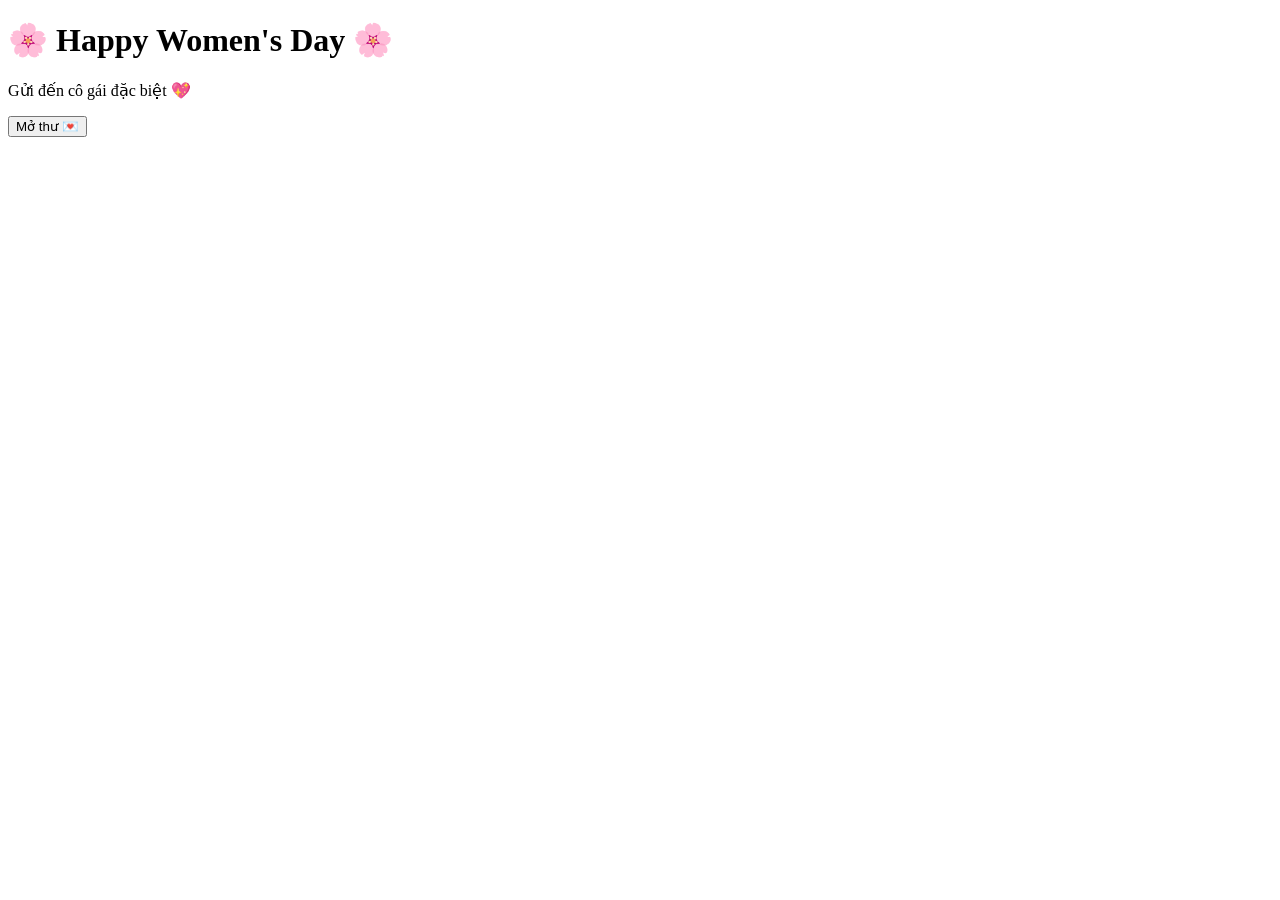
==== index.html @ 59f07555 "Update and rename Untitled-1.html to index.html" ====
<!DOCTYPE html>
<html lang="vi">

<head>
<meta charset="UTF-8">
<title>Happy 8/3</title>
<link rel="stylesheet" href="css/style.css">
</head>

<body>

<div class="container">

<h1>🌸 Happy Women's Day 🌸</h1>

<p>Gửi đến cô gái đặc biệt 💖</p>

<button onclick="openLetter()">Mở thư 💌</button>

</div>

<div id="hearts"></div>

<script src="js/script.js"></script>

</body>
</html>
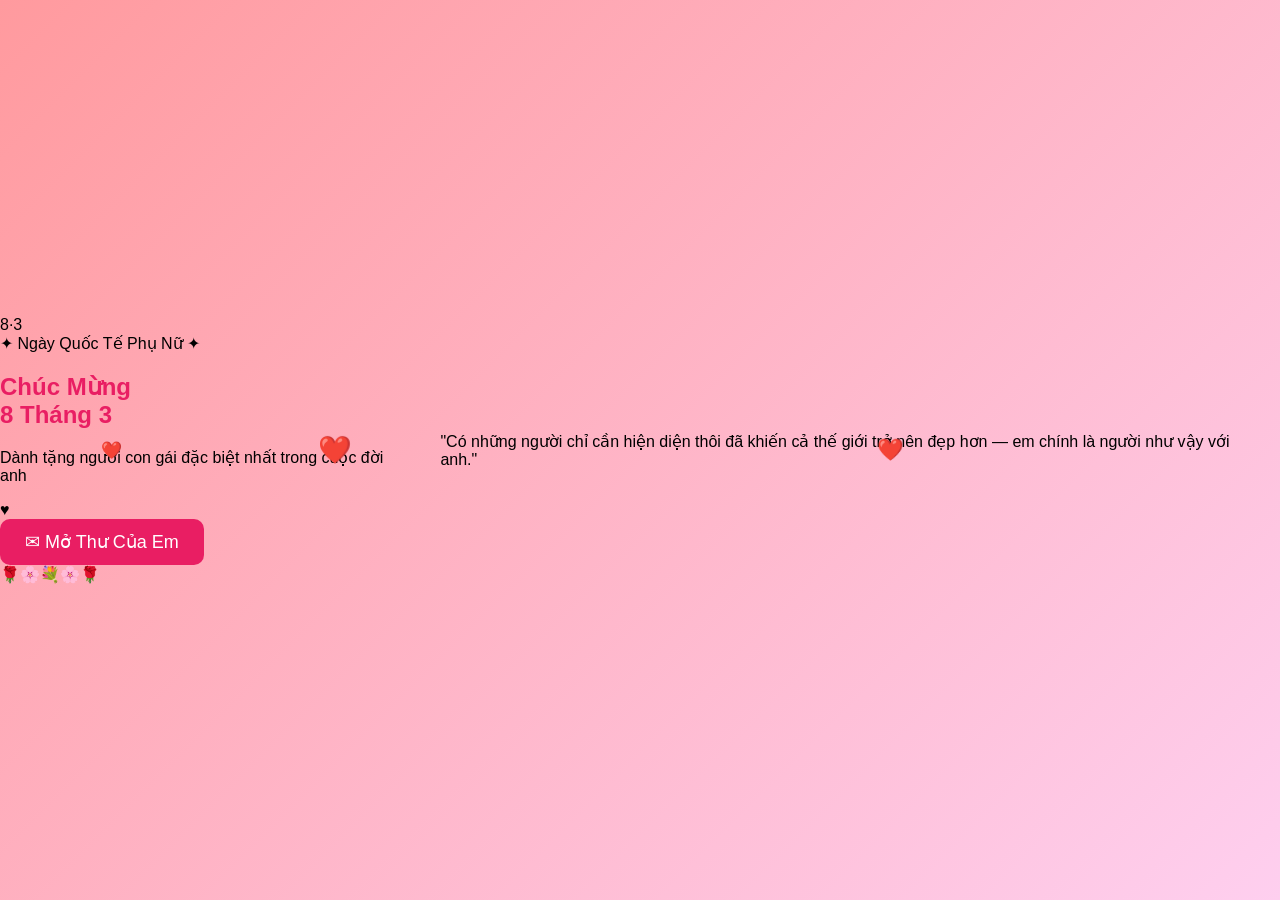
==== commit d60ff37c: "Revamp index.html for International Women's Day" ====
--- a/index.html
+++ b/index.html
@@ -1,27 +1,44 @@
 <!DOCTYPE html>
 <html lang="vi">
+<head>
+  <meta charset="UTF-8" />
+  <meta name="viewport" content="width=device-width, initial-scale=1.0" />
+  <title>Chúc Mừng 8/3 💕</title>
+  <link rel="stylesheet" href="style.css" />
+  <link href="https://fonts.googleapis.com/css2?family=Playfair+Display:ital,wght@0,400;0,700;1,400;1,600&family=Cormorant+Garamond:ital,wght@0,300;0,400;1,300;1,400&family=Dancing+Script:wght@400;700&display=swap" rel="stylesheet">
+</head>
+<body>
+  <div class="cursor" id="cursor"></div>
+  <div class="cursor-trail" id="cursorTrail"></div>
+  <div class="bg-glow"></div>
+  <div class="petals-container" id="petals"></div>
+  <div class="stars" id="stars"></div>
 
-<head>
-<meta charset="UTF-8">
-<title>Happy 8/3</title>
-<link rel="stylesheet" href="css/style.css">
-</head>
+  <section class="hero">
+    <div class="date-badge">8·3</div>
+    <div class="tag">✦ Ngày Quốc Tế Phụ Nữ ✦</div>
+    <h1 class="main-title">Chúc Mừng<br/><span>8 Tháng 3</span></h1>
+    <p class="subtitle">Dành tặng người con gái đặc biệt nhất trong cuộc đời anh</p>
+    <div class="heart-divider"><span class="heart-icon">♥</span></div>
+    <div class="envelope-wrapper">
+      <button class="open-btn" id="openLetterBtn">✉ Mở Thư Của Em</button>
+    </div>
+    <div class="flowers">
+      <span>🌹</span><span>🌸</span><span>💐</span><span>🌸</span><span>🌹</span>
+    </div>
+  </section>
 
-<body>
+  <section class="quote-section">
+    <blockquote class="quote-text">
+      "Có những người chỉ cần hiện diện thôi đã khiến cả thế giới trở nên đẹp hơn — em chính là người như vậy với anh."
+    </blockquote>
+  </section>
 
-<div class="container">
-
-<h1>🌸 Happy Women's Day 🌸</h1>
-
-<p>Gửi đến cô gái đặc biệt 💖</p>
-
-<button onclick="openLetter()">Mở thư 💌</button>
-
-</div>
-
-<div id="hearts"></div>
-
-<script src="js/script.js"></script>
+  <script src="script.js"></script>
+</body>
+</html>
 
 </body>
 </html>
+
+
--- a/style.css
+++ b/style.css
@@ -0,0 +1,54 @@
+body{
+margin:0;
+height:100vh;
+display:flex;
+justify-content:center;
+align-items:center;
+font-family:Arial;
+background:linear-gradient(135deg,#ff9a9e,#fecfef);
+overflow:hidden;
+}
+
+.container{
+background:white;
+padding:40px;
+border-radius:20px;
+text-align:center;
+box-shadow:0 10px 30px rgba(0,0,0,0.2);
+}
+
+h1{
+color:#e91e63;
+}
+
+button{
+padding:12px 25px;
+font-size:18px;
+border:none;
+border-radius:10px;
+background:#e91e63;
+color:white;
+cursor:pointer;
+}
+
+button:hover{
+background:#c2185b;
+}
+
+.heart{
+position:absolute;
+color:red;
+font-size:20px;
+animation:fall 5s linear infinite;
+}
+
+@keyframes fall{
+0%{
+transform:translateY(-100px);
+opacity:1;
+}
+100%{
+transform:translateY(100vh);
+opacity:0;
+}
+}
